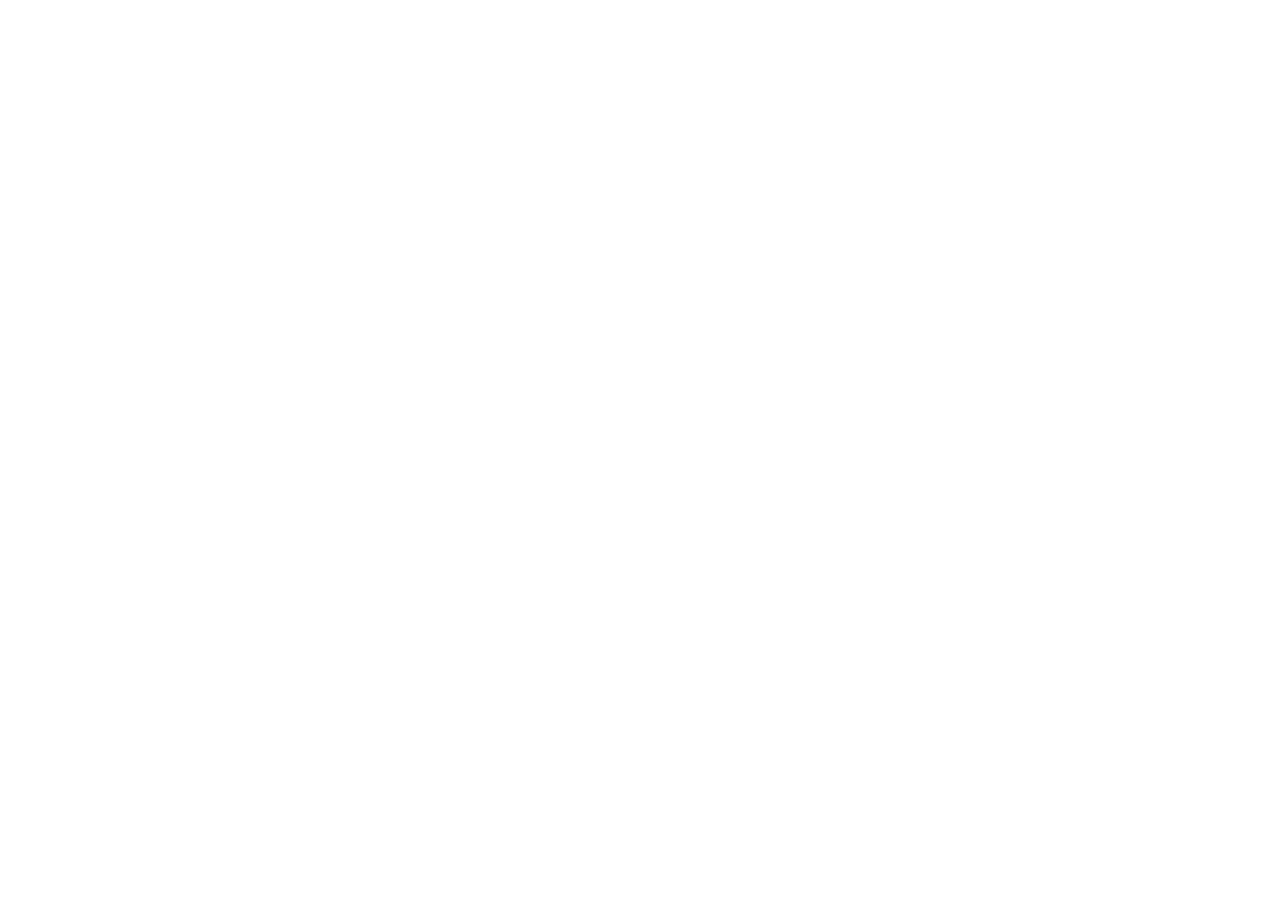
==== TASK-2/index.html @ 6fa6f5ff "adding boilerplate code" ====
<!DOCTYPE html>
<html lang="en">
<head>
    <meta charset="UTF-8">
    <meta name="viewport" content="width=device-width, initial-scale=1.0">
    <link rel="stylesheet" href="style.css">
    <script src="app.js" defer></script>
    <title>Document</title>
</head>
<body>
    
</body>
</html>
---- TASK-2/style.css ----
* {
    padding: 0;
    margin: 0;
}
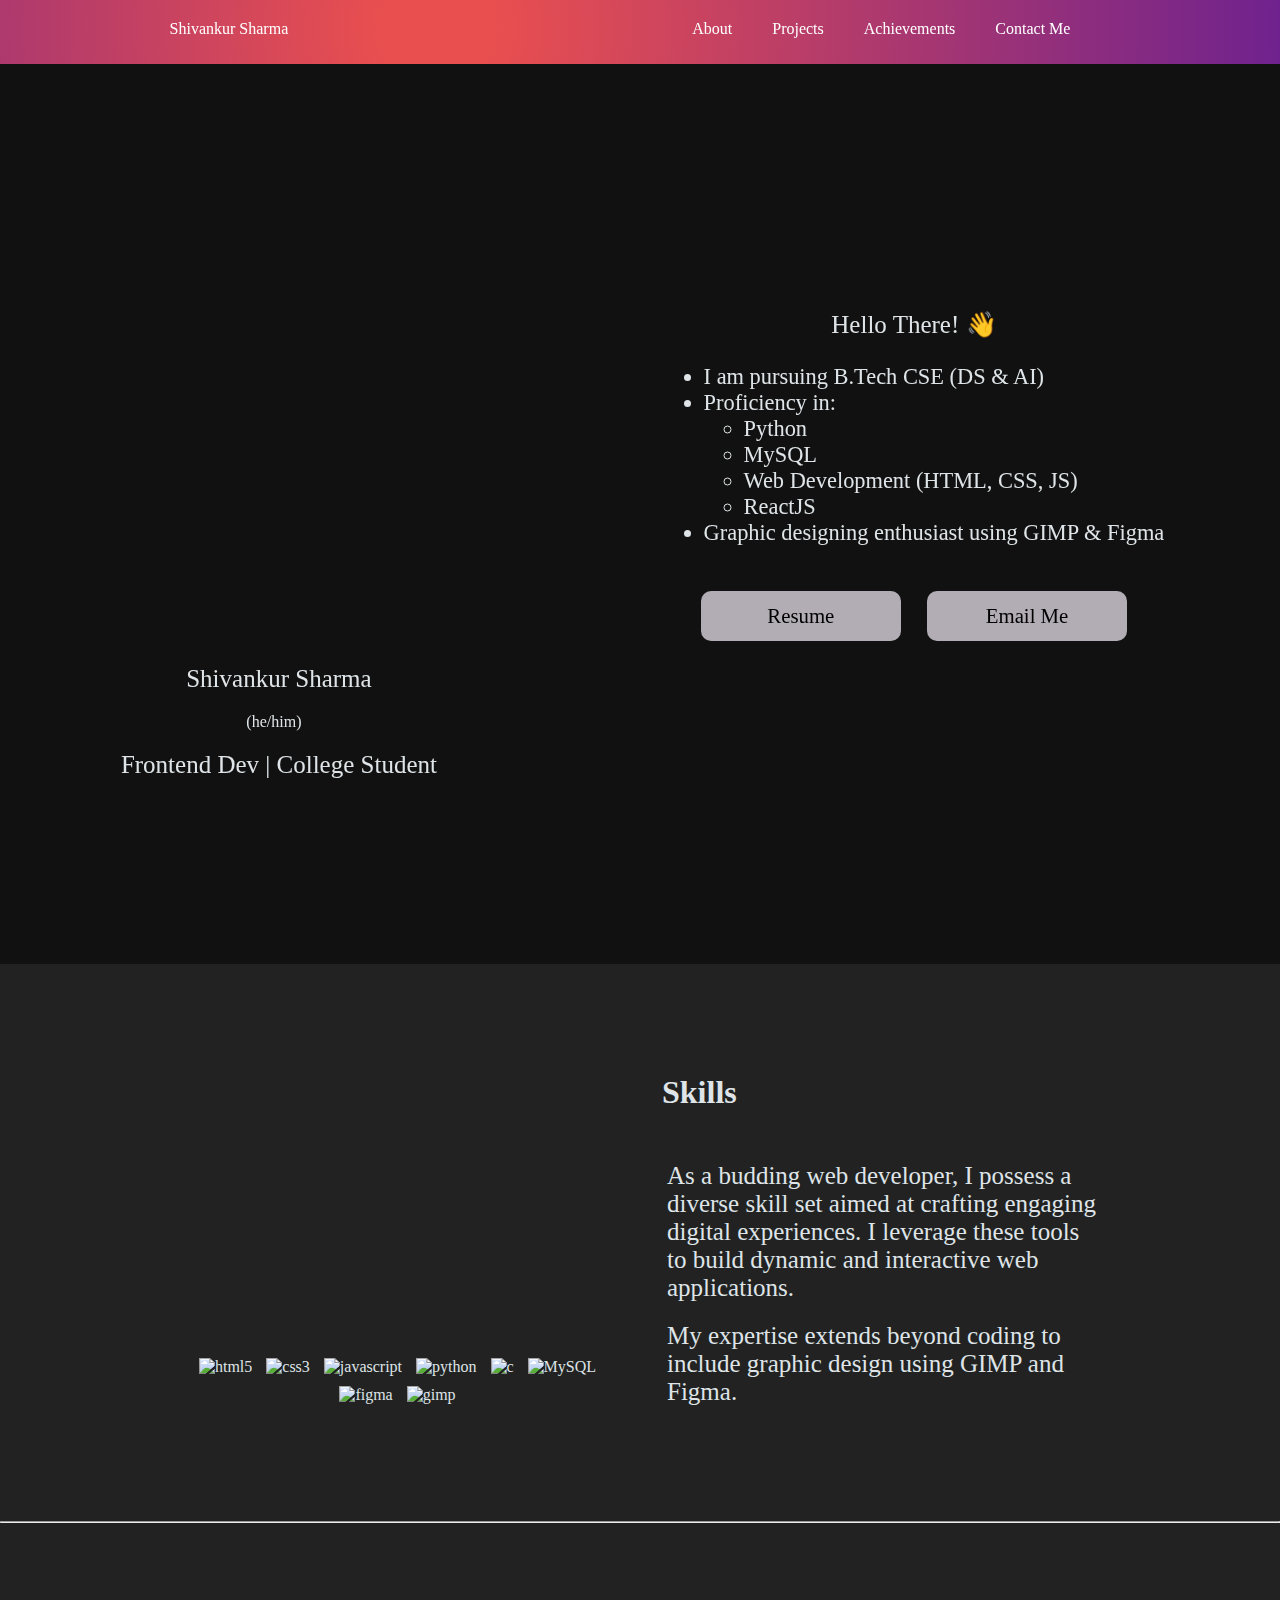
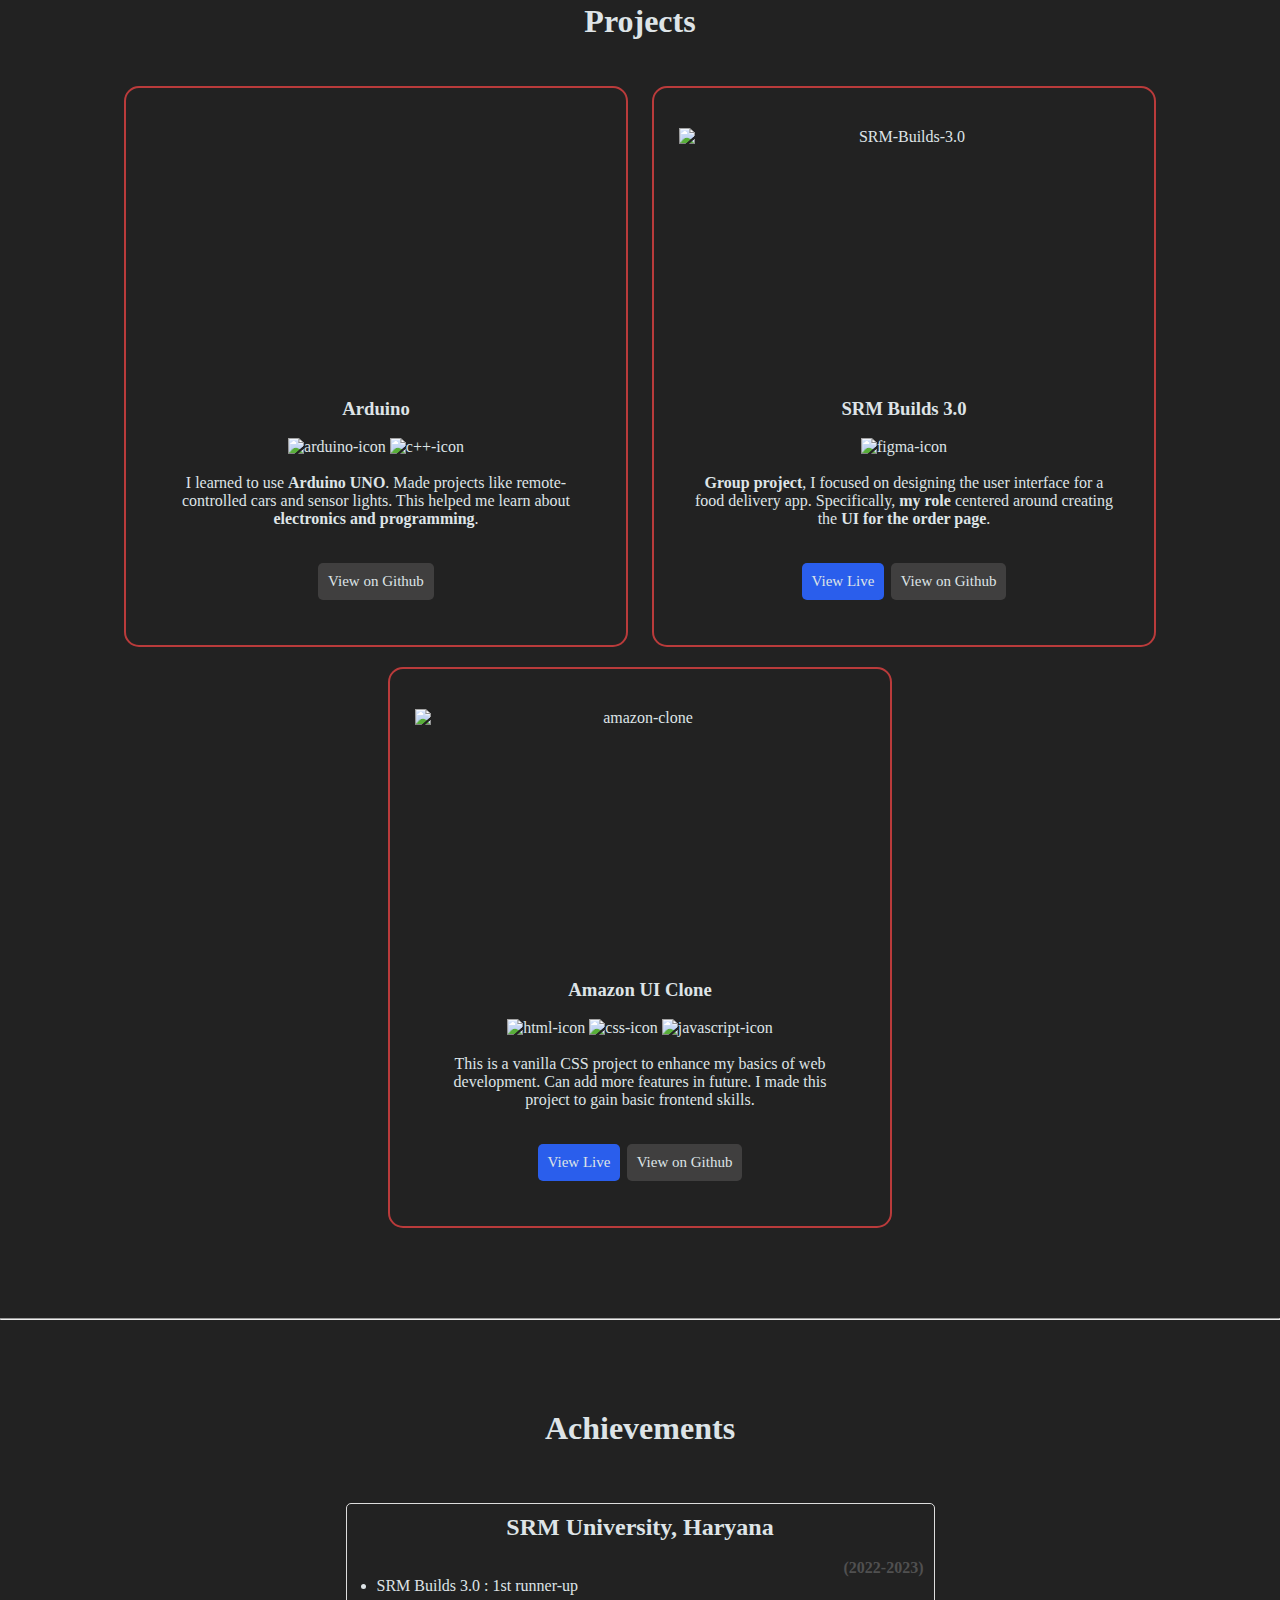
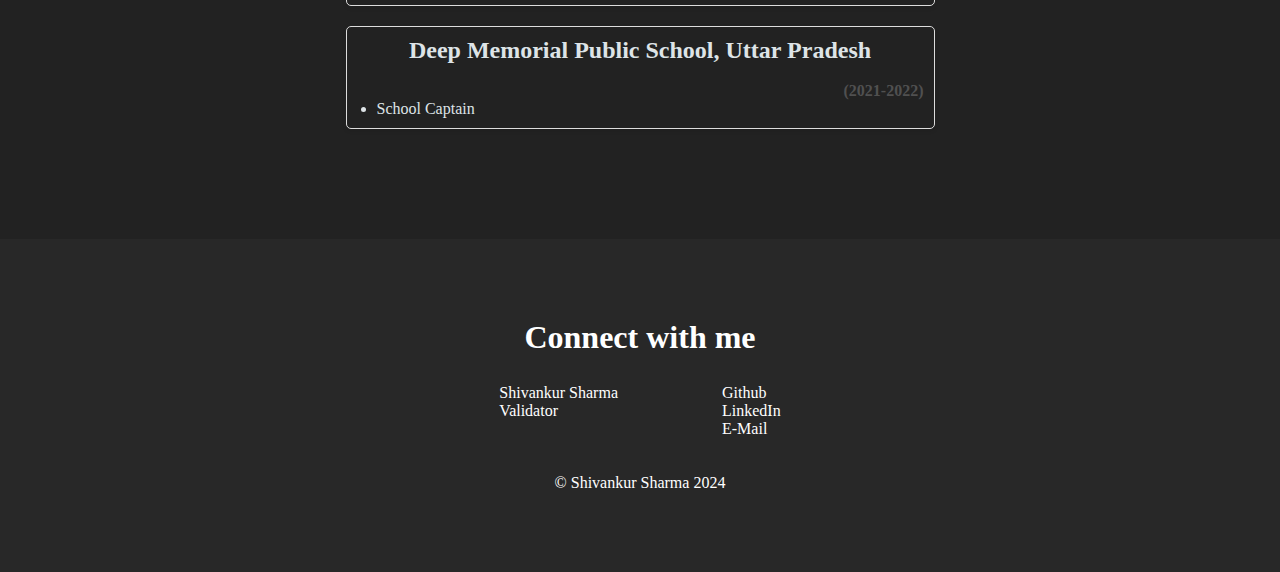
==== commit 0be5c3ef: "task-2 portfolio" ====
--- a/TASK-2/index.html
+++ b/TASK-2/index.html
@@ -3,11 +3,241 @@
 <head>
     <meta charset="UTF-8">
     <meta name="viewport" content="width=device-width, initial-scale=1.0">
-    <link rel="stylesheet" href="style.css">
-    <script src="app.js" defer></script>
-    <title>Document</title>
+
+    <title>Shivankur Sharma</title>
+    <link rel="icon" type="image/svg+xml" sizes="any" href="data:image/svg+xml,<svg xmlns=%22http://www.w3.org/2000/svg%22 viewBox=%220 0 100 100%22><text y=%22.9em%22 font-size=%2290%22>👨‍💻</text></svg>"/>
+    <link rel="stylesheet" href="style.css" type="text/css">
+    <link rel="stylesheet" href="https://cdnjs.cloudflare.com/ajax/libs/font-awesome/6.5.1/css/all.min.css" integrity="sha512-DTOQO9RWCH3ppGqcWaEA1BIZOC6xxalwEsw9c2QQeAIftl+Vegovlnee1c9QX4TctnWMn13TZye+giMm8e2LwA==" crossorigin="anonymous" referrerpolicy="no-referrer" />
+
 </head>
-<body>
+<body class="dark">
+
+    <nav>
+        <a class="navbar-elements" href="#" style="margin-right: 30%;">Shivankur Sharma</a>
+        <a class="navbar-elements" href="#page1-main">About</a>
+        <a class="navbar-elements" href="#projects">Projects</a>
+        <a class="navbar-elements" href="#achievements">Achievements</a>
+        <a class="navbar-elements" href="#footer">Contact Me</a>
+        <a class="navbar-elements" id="theme-toggle"><i class="fa-solid fa-circle-half-stroke"></i></a>
+    </nav>
+
     
+
+    <div id="Home" style="color: #DEE4E7;">
+        <div id="home-left">
+            <img src="https://images.unsplash.com/photo-1722151570833-68c2553b49ff?w=800&auto=format&fit=crop&q=60&ixlib=rb-4.0.3&ixid=M3wxMjA3fDB8MHxwcm9maWxlLXBhZ2V8MXx8fGVufDB8fHx8fA%3D%3D" alt="" height="45%">
+            <div class="home-left-txt">
+                <p>
+                    <p style="width: 100%;">Shivankur Sharma</p>
+                    <p style="font-size: 1rem;">(he/him)</p>
+                    <p style="width: 100%;">Frontend Dev | College Student</p>
+                </p>
+            </div>
+        </div>
+        <div id="home-right">
+            <p>Hello There! 👋</p>
+            <p>
+                <ul>
+                    <li>I am pursuing B.Tech CSE (DS & AI)</li>
+                    <li>
+                        Proficiency in:
+                        <ul>
+                            <li>Python</li>
+                            <li>MySQL</li>
+                            <li>Web Development (HTML, CSS, JS)</li>
+                            <li>ReactJS</li>
+                        </ul>
+                    </li>
+                    <li>Graphic designing enthusiast using GIMP & Figma</li>
+                </ul>
+            </p>
+            <p>
+                <a href="https://1drv.ms/b/s!AsaADMZb7lCElhcIIKmSHQ_24vVs?e=nzIVnf" target="_blank">
+                    <button class="home-btns">Resume</button>
+                </a>
+                <a href="mailto:shivankursharma018@gmail.com">
+                    <button class="home-btns">Email Me</button>
+                </a>
+            </p>
+            <p>
+                <a href="https://www.github.com/shivankursharma018" target="_blank"><i class="fa-brands fa-square-github"></i></a>
+                <a href="https://www.linkedin.com/in/shivankursharma018" target="_blank"><i class="fa-brands fa-linkedin"></i></a>
+                <a href="https://www.youtube.com" target="_blank"><i class="fa-brands fa-square-youtube"></i></a>
+                <a href="https://www.x.com" target="_blank"><i class="fa-brands fa-square-x-twitter"></i></a>
+            </p>
+        </div>
+    </div>
+
+
+
+    <div id="page1-main">
+        <div id="page1-main-media">
+            <img class="techLogo" src="https://upload.wikimedia.org/wikipedia/commons/6/61/HTML5_logo_and_wordmark.svg" alt="html5">
+            <img class="techLogo" src="https://upload.wikimedia.org/wikipedia/commons/d/d5/CSS3_logo_and_wordmark.svg" alt="css3">
+            <img class="techLogo" src="https://upload.wikimedia.org/wikipedia/commons/6/6a/JavaScript-logo.png" alt="javascript">
+            <img class="techLogo" src="https://upload.wikimedia.org/wikipedia/commons/c/c3/Python-logo-notext.svg" alt="python">
+            <img class="techLogo" src="https://upload.wikimedia.org/wikipedia/commons/1/18/C_Programming_Language.svg" alt="c">
+            <img class="techLogo" src="https://upload.wikimedia.org/wikipedia/en/d/dd/MySQL_logo.svg" alt="MySQL">
+            <img class="techLogo" src="https://upload.wikimedia.org/wikipedia/commons/3/33/Figma-logo.svg" alt="figma">
+            <img class="techLogo" src="https://upload.wikimedia.org/wikipedia/commons/4/45/The_GIMP_icon_-_gnome.svg" alt="gimp">
+        </div>
+        <div id="page1-main-text">
+            <h1>Skills</h1>
+            <br><br>
+            <p>
+                As a budding web developer, I possess a diverse skill set aimed at crafting engaging digital experiences. I leverage these tools to build dynamic and interactive web applications.
+            </p>
+            <p>
+                My expertise extends beyond coding to include graphic design using GIMP and Figma.
+            </p>
+        </div>
+    </div>
+
+
+    <hr>
+
+
+    <div id="projects">
+        <h1>Projects</h1>
+        <br><br>
+
+        <div class="projectCard">
+            <div class="upperCard">
+                <iframe src="https://onedrive.live.com/embed?resid=8450EE5BC60C80C6%212464&authkey=!AF7_d1pK7kMPaRg" width="480" height="250" frameborder="0" scrolling="no" allowfullscreen></iframe>
+
+            </div>
+            <div class="lowerCard">
+                <center>
+                    <p>
+                        <h3>Arduino</h3>
+                        <br>
+                        <img loading="lazy" src="https://upload.wikimedia.org/wikipedia/commons/8/87/Arduino_Logo.svg" height="40px" width="auto" alt="arduino-icon" title="arduino">
+                        <img loading="lazy" src="https://upload.wikimedia.org/wikipedia/commons/1/18/ISO_C%2B%2B_Logo.svg" height="40px" width="auto" alt="c++-icon" title="C++">
+                        <br><br>
+                        I learned to use <b>Arduino UNO</b>. Made projects like remote-controlled cars and sensor lights. This helped me learn about <b>electronics and programming</b>.
+                    </p>
+                    <p>
+                        <a href="https://github.com/shivankursharma018/Arduino-Workshop/blob/main/README.md" target="_blank">
+                            <button class="githubButton">View on Github</button>
+                        </a>
+                    </p>
+                </center>
+            </div>
+        </div>
+
+
+        <div class="projectCard">
+            <div class="upperCard">
+                <img loading="lazy" src="https://onedrive.live.com/embed?resid=8450EE5BC60C80C6%212463&authkey=%21AJOxcefMExMnhKY&width=1733&height=1221" height="250" width="450" alt="SRM-Builds-3.0" title="SRM Builds 3.0">
+            </div>
+            <div class="lowerCard">
+                <center>
+                    <p>
+                        <h3>SRM Builds 3.0</h3>
+                        <br>
+                        <img loading="lazy" src="https://upload.wikimedia.org/wikipedia/commons/3/33/Figma-logo.svg" height="40px" width="auto" alt="figma-icon" title="figma">
+                        <br><br>
+                        <b>Group project</b>, I focused on designing the user interface for a food delivery app. Specifically, <b>my role</b> centered around creating the <b>UI for the order page</b>.
+                    </p>
+                    <p>
+                        <a href="https://shivankursharma018.github.io/NoddyBytes/design.html" target="_blank">
+                            <button class="liveButton">View Live</button>
+                        </a>
+                        <a href="https://github.com/shivankursharma018/NoddyBytes" target="_blank">
+                            <button class="githubButton">View on Github</button>
+                        </a>
+                    </p>
+                </center>
+            </div>
+        </div>
+
+
+        <div class="projectCard">
+            <div class="upperCard">
+                <img loading="lazy" src="https://onedrive.live.com/embed?resid=8450EE5BC60C80C6%212461&authkey=%21AGOgJigns4y1mQw&width=2848&height=1360" height="250" width="450" alt="amazon-clone" title="amazon-clone">
+            </div>
+            <div class="lowerCard">
+                <center>
+                    <p>
+                        <h3>Amazon UI Clone</h3>
+                        <br>
+                        <img loading="lazy" src="https://upload.wikimedia.org/wikipedia/commons/6/61/HTML5_logo_and_wordmark.svg" height="40px" width="auto" alt="html-icon" title="html5">
+                        <img loading="lazy" src="https://upload.wikimedia.org/wikipedia/commons/d/d5/CSS3_logo_and_wordmark.svg" height="40px" width="auto" alt="css-icon" title="css3">
+                        <img loading="lazy" src="https://upload.wikimedia.org/wikipedia/commons/6/6a/JavaScript-logo.png" height="40px" width="auto" alt="javascript-icon" title="javascript">
+                        <br><br>
+                        This is a vanilla CSS project to enhance my basics of web development. Can add more features in future. I made this project to gain basic frontend skills.
+                    </p>
+                    <p>
+                        <a href="https://shivankursharma018.github.io/Amazon-UI-Clone/" target="_blank">
+                            <button class="liveButton">View Live</button>
+                        </a>
+                        <a href="https://github.com/shivankursharma018/Amazon-UI-Clone" target="_blank">
+                            <button class="githubButton">View on Github</button>
+                        </a>
+                    </p>
+                </center>
+            </div>
+        </div>
+
+    </div>
+
+
+
+
+    <hr>
+
+    <div id="achievements">
+        <h1>Achievements</h1>
+        <br><br>
+
+        <div class="achivementsCard">
+            <div class="achievementsBlock">
+                <h2>SRM University, Haryana</h2>
+                <br>
+                <h4>(2022-2023)</h4>
+                <ul class="listItems">
+                    <li>SRM Builds 3.0 : 1st runner-up</li>
+                </ul>
+            </div>
+        </div>
+
+        <div class="achivementsCard">
+            <div class="achievementsBlock">
+                <h2>Deep Memorial Public School, Uttar Pradesh</h2>
+                <br>
+                <h4>(2021-2022)</h4>
+                <ul class="listItems">
+                    <li>School Captain</li>
+                </ul>
+            </div>
+        </div>
+        
+    </div>
+    
+
+
+    
+    <footer id="footer">
+        <h1>
+            <a href="form.html" target="_blank">Connect with me</a>
+        </h1>
+        <br>
+        <div id="contact-links">
+            <div id="contact-links-left">
+                <a href="https://github.com/shivankursharma018/" target="_blank">Shivankur Sharma</a>
+                <a href="https://validator.w3.org/" target="_blank">Validator</a>
+            </div>
+            
+            <div id="contact-links-right">
+                <a href="https://www.github.com/shivankursharma018" target="_blank">Github</a>
+                <a href="https://www.linkedin.com/in/shivankursharma018/" target="_blank">LinkedIn</a>
+                <a href="mailto:shivankursharma018@gmail.com">E-Mail</a>
+
+            </div>
+        </div>
+        <br><br>           
+        &#169; Shivankur Sharma 2024
+    </footer>
 </body>
+<script src="app.js"></script>
 </html>--- a/TASK-2/style.css
+++ b/TASK-2/style.css
@@ -1,4 +1,275 @@
 * {
     padding: 0;
     margin: 0;
+    font-family: Verdana, Geneva;
+    transition: background 200ms ease-in, color 200ms ease-in;
+}
+
+.light {
+    background-color: #ECEFF1;
+    color: #37474F;
+}
+
+.dark {
+    background-color: #222222;
+    color: #DEE4E7;
+}
+
+a {
+    text-decoration: none;
+    color: currentColor;
+    transform: scale(1);
+    transition: ease-in-out 100ms;
+    cursor: pointer;
+}
+
+a:hover {
+    transform: scale(1.2);
+}
+
+button {
+    border-radius: 5px;
+    padding: 10px;
+    font-size: 15px;
+    color: currentColor;
+    border: none;
+    text-decoration: none;
+    cursor: pointer;
+}
+
+p {
+    margin-top: 10px;
+    padding: 5px;
+    font-size: 25px;
+}
+
+ul {
+    padding-left: 40px;
+}
+
+ul ul {
+    padding-left: 40px;
+}
+
+nav {
+    height: 4em;
+    width: 100%;
+    overflow: auto;
+    background: radial-gradient(circle at 34.2% 44.3%, rgb(233, 79, 79) 6.5%, rgb(111, 34, 142) 100.2%);
+    position: fixed;
+    top: 0;
+    left: 0;
+    display: flex;
+    justify-content: center;
+    text-align: center;
+    z-index: 99;
+}
+
+.navbar-elements {
+    height: auto;
+    width: auto;
+    color: white;
+    font-size: 1rem;
+    margin: 20px;
+}
+
+#Home {
+    height: 100vh;
+    background-image: url("https://images.unsplash.com/photo-1470813740244-df37b8c1edcb?q=80&w=2942&auto=format&fit=crop&ixlib=rb-4.0.3&ixid=M3wxMjA3fDB8MHxwaG90by1wYWdlfHx8fGVufDB8fHx8fA%3D%3D");
+    background-size: cover;
+    display: flex;
+    margin-top: 4em;
+    position: relative;
+}
+
+#Home::before {
+    content: "";
+    position: absolute;
+    top: 0;
+    left: 0;
+    right: 0;
+    bottom: 0;
+    background: rgba(0, 0, 0, 0.5);
+    backdrop-filter: blur(10px);
+    z-index: 1;
+}
+
+#home-left {
+    height: inherit;
+    width: 40%;
+    text-align: center;
+    padding: 0% 7%;
+    position: relative;
+    z-index: 2;
+}
+
+#home-right {
+    height: inherit;
+    width: 60%;
+    text-align: start;
+    font-size: 1.4rem;
+    padding: 0% 7%;
+    position: relative;
+    z-index: 2;
+}
+
+#home-left,
+#home-right {
+    display: flex;
+    flex-direction: column;
+    justify-content: center;
+    align-items: center;
+}
+
+.home-btns {
+    width: 200px;
+    height: 50px;
+    font-size: 1.3rem;
+    border-radius: 10px;
+    background-color: #b2adb4;
+    color: black;
+    margin: 10px 10px;
+    justify-content: space-evenly;
+}
+
+#home-left > img {
+    display: block;
+    border-radius: 10px;
+}
+
+#home-right i {
+    font-size: 50px;
+    margin-left: 25px;
+    margin-top: 25px;
+}
+
+/* Page 1 => About, Skills
+   Page 2 => Projects
+   Page 3 => Education, MSX */
+
+#page1-main {
+    text-align: center;
+    padding: 80px 0px;
+    margin: 10px;
+}
+
+#aboutImage {
+    height: 240px;
+    border-radius: 5%;
+}
+
+#page1-main-text {
+    width: 35%;
+    text-align: start;
+    margin: 10px;
+    padding: 10px;
+    display: inline-block;
+}
+
+#page1-main-media {
+    width: 35%;
+    text-align: center;
+    margin: 10px;
+    padding: 10px;
+    display: inline-block;
+}
+
+.techLogo {
+    height: 80px;
+    width: auto;
+    padding: 5px;
+}
+
+#projects {
+    padding: 80px 0px;
+    margin: 0px 40px;
+    justify-content: center;
+    text-align: center;
+}
+
+.projectCard {
+    height: auto;
+    width: 30em;
+    max-height: 40em;
+    border: 2px solid rgb(186, 59, 59);
+    border-radius: 15px;
+    margin: 10px;
+    padding: 10px;
+    display: inline-block;
+    transform: scale(1);
+    transition: ease-in-out 100ms;
+}
+
+.projectCard:hover {
+    transform: scale(1.03);
+}
+
+.upperCard {
+    display: flex;
+    justify-content: center;
+    text-align: center;
+    padding: 30px 0px 0px 0px;
+}
+
+.lowerCard {
+    padding: 0px 30px 30px 30px;
+}
+
+.liveButton {
+    background-color: rgb(42, 94, 236);
+    color: #DEE4E7;
+}
+
+.githubButton {
+    background-color: rgb(64, 63, 63);
+    color: #DEE4E7;
+}
+
+#achievements {
+    padding: 80px 0px;
+    text-align: start;
+    margin: 10px;
+    justify-content: center;
+    text-align: center;
+}
+
+.achievementsCard {
+    display: flex;
+    justify-content: center;
+    text-align: center;
+}
+
+.achievementsBlock {
+    margin: 20px auto;
+    padding: 10px;
+    border: 1px solid #ddd;
+    border-radius: 5px;
+    width: 45%;
+    max-width: 80%;
+    box-shadow: 0 2px 4px rgba(0, 0, 0, 0.1);
+}
+
+.achievementsBlock h4 {
+    color: #505050;
+    text-align: end;
+}
+
+.listItems {
+    padding-left: 20px;
+    text-align: start;
+}
+
+footer {
+    text-align: center;
+    width: 100%;
+    color: #fff;    
+    background-color: rgb(40, 40, 40);
+    padding: 80px 0px;
+}
+
+#contact-links-left, #contact-links-right {
+    display: inline-flex;
+    text-align: start;
+    flex-direction: column;
+    padding: 10px 50px 0px 50px;
 }